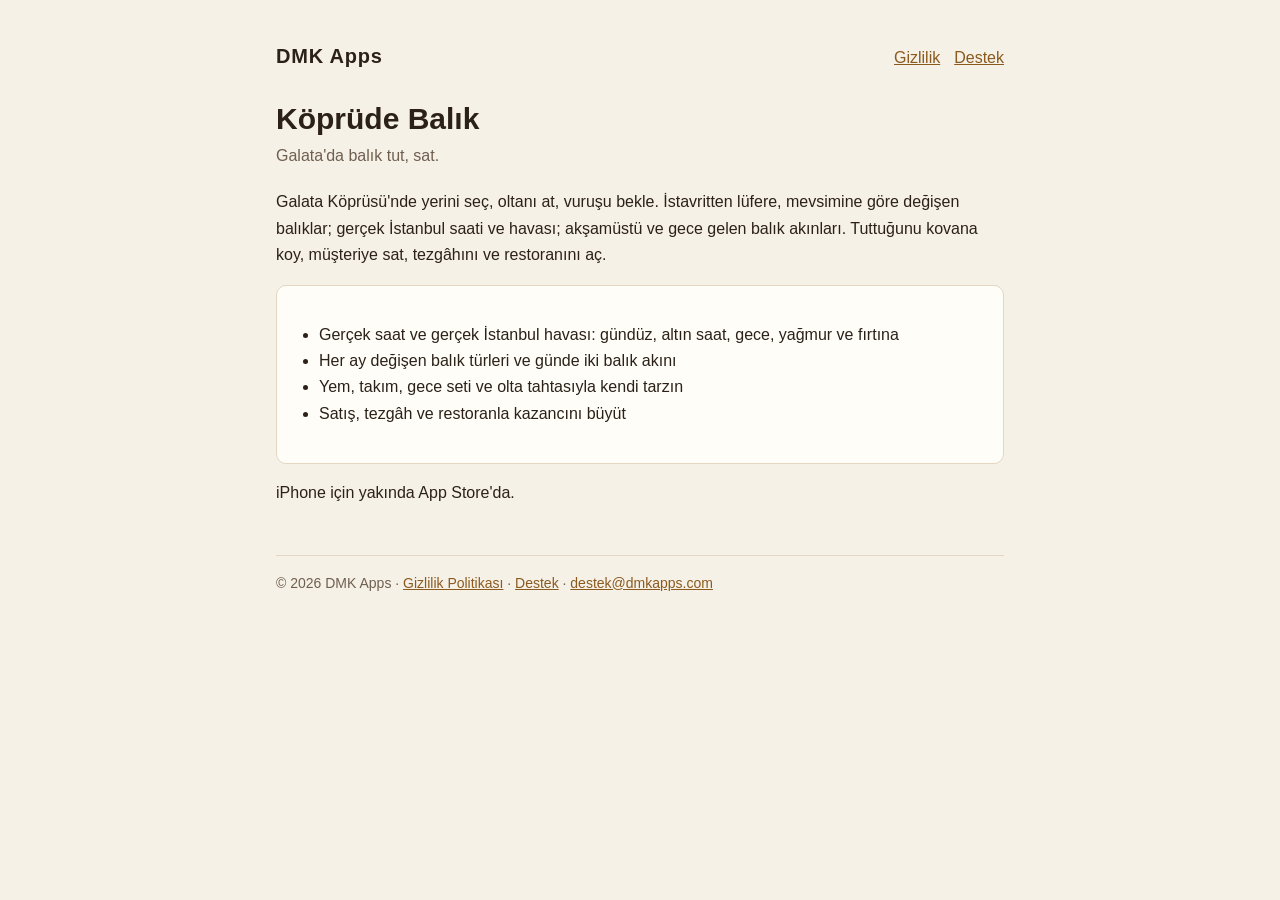
==== koprudebalik/index.html @ 44211114 "dmkapps.com: ana sayfa, Köprüde Balık sayfası, gizlilik politikası (KVKK), destek, app-ads.txt Co-Au" ====
<!doctype html>
<html lang="tr">
<head>
<meta charset="utf-8">
<meta name="viewport" content="width=device-width, initial-scale=1">
<title>Köprüde Balık</title>
<meta name="description" content="Köprüde Balık: Galata'da balık tut, sat. iPhone için balıkçılık oyunu.">
<link rel="stylesheet" href="/stil.css">
</head>
<body>
<main>
<header><a class="logo" href="/">DMK Apps</a><nav><a href="/koprudebalik/gizlilik/">Gizlilik</a><a href="/koprudebalik/destek/">Destek</a></nav></header>
<h1>Köprüde Balık</h1>
<p class="alt">Galata'da balık tut, sat.</p>

<p>Galata Köprüsü'nde yerini seç, oltanı at, vuruşu bekle. İstavritten lüfere, mevsimine göre değişen balıklar; gerçek İstanbul saati ve havası; akşamüstü ve gece gelen balık akınları. Tuttuğunu kovana koy, müşteriye sat, tezgâhını ve restoranını aç.</p>

<div class="kart">
<ul>
<li>Gerçek saat ve gerçek İstanbul havası: gündüz, altın saat, gece, yağmur ve fırtına</li>
<li>Her ay değişen balık türleri ve günde iki balık akını</li>
<li>Yem, takım, gece seti ve olta tahtasıyla kendi tarzın</li>
<li>Satış, tezgâh ve restoranla kazancını büyüt</li>
</ul>
</div>

<p>iPhone için yakında App Store'da.</p>

<footer>© 2026 DMK Apps · <a href="/koprudebalik/gizlilik/">Gizlilik Politikası</a> · <a href="/koprudebalik/destek/">Destek</a> · <a href="mailto:destek@dmkapps.com">destek@dmkapps.com</a></footer>
</main>
</body>
</html>
---- stil.css ----
:root{--zemin:#f6f1e7;--kart:#fffdf8;--yazi:#2b2118;--soluk:#6f5f4f;--vurgu:#8a5a1f;--cizgi:#e3d6c2}
@media (prefers-color-scheme:dark){:root{--zemin:#17120d;--kart:#211a13;--yazi:#efe4d2;--soluk:#b4a48f;--vurgu:#d9a55a;--cizgi:#3a2e22}}
*{box-sizing:border-box}
body{margin:0;background:var(--zemin);color:var(--yazi);font:16px/1.65 -apple-system,BlinkMacSystemFont,"Segoe UI",Roboto,sans-serif}
main{max-width:760px;margin:0 auto;padding:40px 16px 64px}
header{display:flex;justify-content:space-between;align-items:baseline;gap:12px;flex-wrap:wrap;margin-bottom:28px}
header a.logo{font-weight:800;letter-spacing:.04em;text-decoration:none;color:var(--yazi);font-size:20px}
nav a{margin-left:14px}
a{color:var(--vurgu)}
h1{font-size:30px;line-height:1.2;margin:0 0 6px}
h2{font-size:20px;margin:32px 0 8px}
h3{font-size:17px;margin:20px 0 4px}
.alt{color:var(--soluk);margin:0 0 20px}
.kart{background:var(--kart);border:1px solid var(--cizgi);border-radius:10px;padding:20px 22px;margin:16px 0}
ul{padding-left:20px}
footer{margin-top:48px;padding-top:16px;border-top:1px solid var(--cizgi);color:var(--soluk);font-size:14px}
.dil{font-size:14px;color:var(--soluk)}
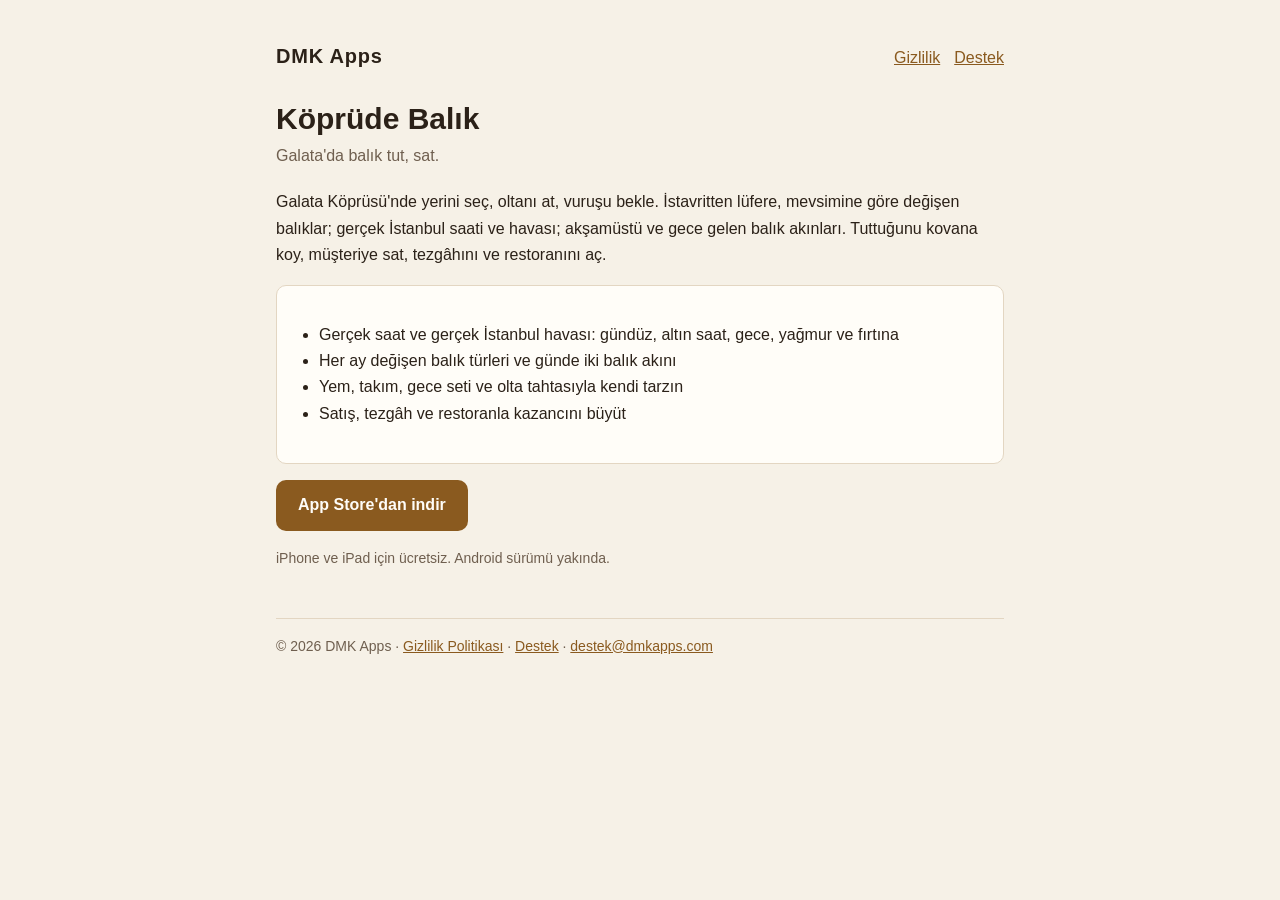
==== commit 9ab436e2: "Köprüde Balık: App Store bağlantısı ve indirme düğmesi Co-Authored-By: Claude Opus 5.5 <noreply@anth" ====
--- a/koprudebalik/index.html
+++ b/koprudebalik/index.html
@@ -24,7 +24,8 @@
 </ul>
 </div>
 
-<p>iPhone için yakında App Store'da.</p>
+<p><a class="dugme" href="https://apps.apple.com/tr/app/k%C3%B6pr%C3%BCde-bal%C4%B1k/id6833434635">App Store'dan indir</a></p>
+<p class="dil">iPhone ve iPad için ücretsiz. Android sürümü yakında.</p>
 
 <footer>© 2026 DMK Apps · <a href="/koprudebalik/gizlilik/">Gizlilik Politikası</a> · <a href="/koprudebalik/destek/">Destek</a> · <a href="mailto:destek@dmkapps.com">destek@dmkapps.com</a></footer>
 </main>
--- a/stil.css
+++ b/stil.css
@@ -15,3 +15,5 @@
 ul{padding-left:20px}
 footer{margin-top:48px;padding-top:16px;border-top:1px solid var(--cizgi);color:var(--soluk);font-size:14px}
 .dil{font-size:14px;color:var(--soluk)}
+.dugme{display:inline-block;background:var(--vurgu);color:var(--kart);font-weight:700;text-decoration:none;padding:12px 22px;border-radius:10px}
+.dugme:hover{opacity:.9}
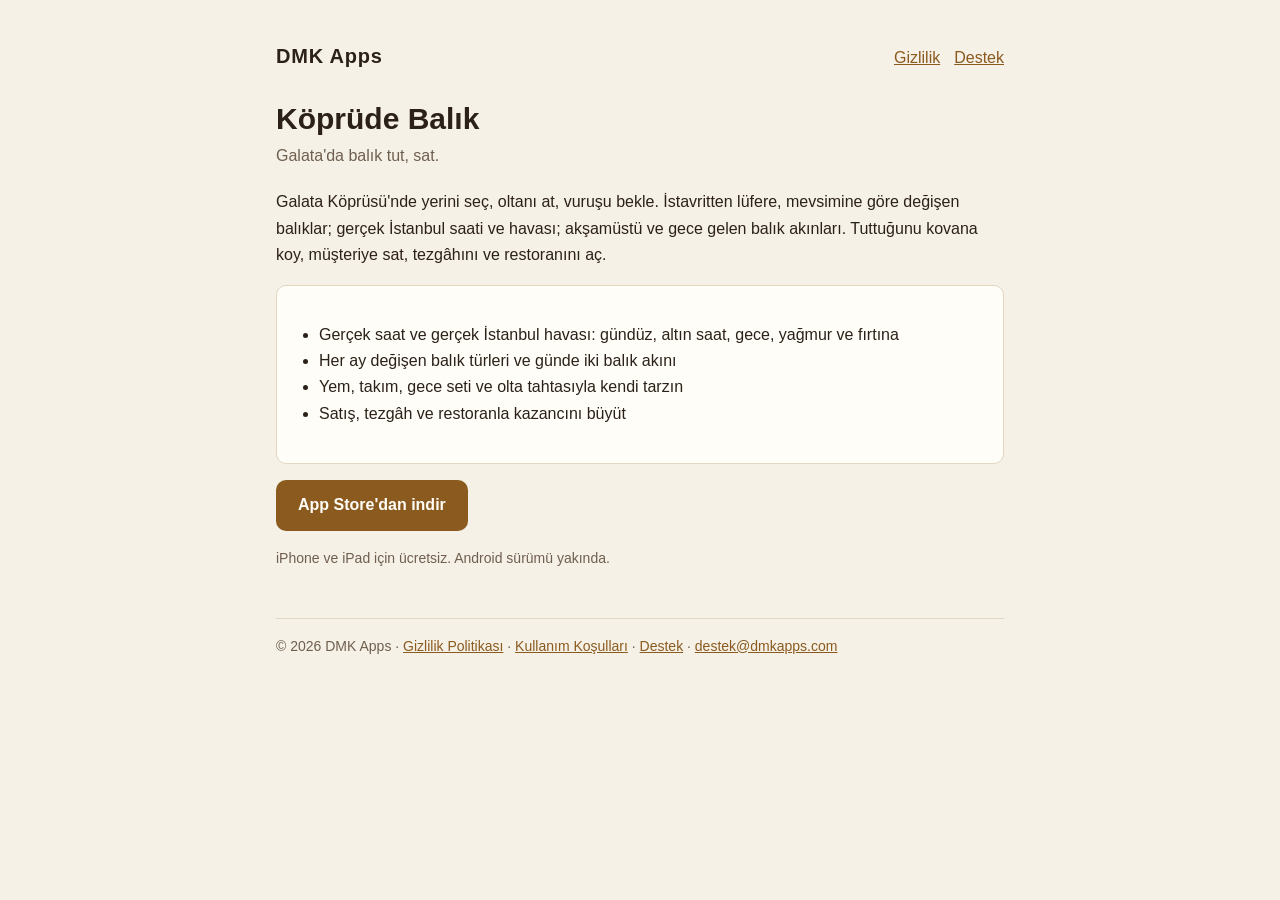
==== commit 13089296: "Köprüde Balık: kullanım koşulları sayfası (taslak) ve bağlantılar Co-Authored-By: Claude Opus 5.5 <n" ====
--- a/koprudebalik/index.html
+++ b/koprudebalik/index.html
@@ -27,7 +27,7 @@
 <p><a class="dugme" href="https://apps.apple.com/tr/app/k%C3%B6pr%C3%BCde-bal%C4%B1k/id6833434635">App Store'dan indir</a></p>
 <p class="dil">iPhone ve iPad için ücretsiz. Android sürümü yakında.</p>
 
-<footer>© 2026 DMK Apps · <a href="/koprudebalik/gizlilik/">Gizlilik Politikası</a> · <a href="/koprudebalik/destek/">Destek</a> · <a href="mailto:destek@dmkapps.com">destek@dmkapps.com</a></footer>
+<footer>© 2026 DMK Apps · <a href="/koprudebalik/gizlilik/">Gizlilik Politikası</a> · <a href="/koprudebalik/kosullar/">Kullanım Koşulları</a> · <a href="/koprudebalik/destek/">Destek</a> · <a href="mailto:destek@dmkapps.com">destek@dmkapps.com</a></footer>
 </main>
 </body>
 </html>
